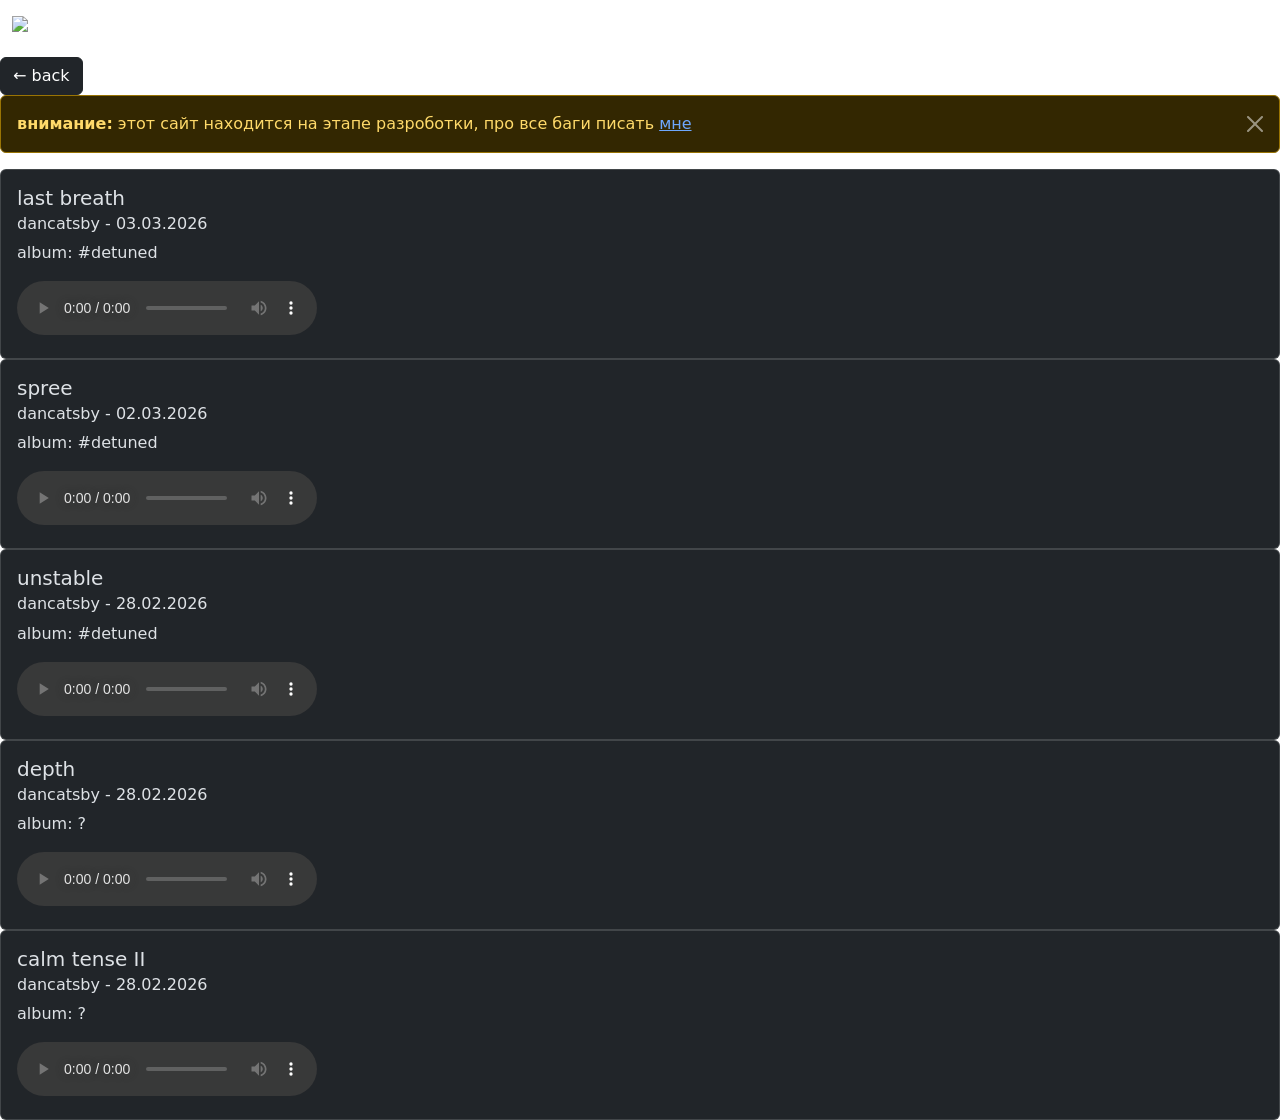
==== unrealease/index.html @ aa718f56 "Add files via upload" ====
<!doctype html>
<html lang="en">
  <head>
    <meta charset="utf-8" />
    <meta name="viewport" content="width=device-width, initial-scale=1" />
    <title>Bootstrap demo</title>
    <link
      href="https://cdn.jsdelivr.net/npm/bootstrap@5.3.8/dist/css/bootstrap.min.css"
      rel="stylesheet"
      integrity="sha384-sRIl4kxILFvY47J16cr9ZwB07vP4J8+LH7qKQnuqkuIAvNWLzeN8tE5YBujZqJLB"
      crossorigin="anonymous"
    />
    <link href="/c.s/index.css" rel="stylesheet" />
  </head>
  <body style="background-image: url(/c.s/img/ya_crutoi.jpg); background-size: cover;">
    <nav
      class="navbar bg-transparent"
      style="backdrop-filter: blur(2px)"
      data-bs-theme="dark"
    >
      <div class="container-fluid">
        <a class="navbar-brand" href="#">
          <img
            src="/c.s/img/cs.png"
            alt="Logo"
            width="28"
            height="28"
            class="d-inline-block align-text-top"
          />
          catsby.studios
        </a>
      </div>
    </nav>
    <a href="/c.s/index.html">
      <button type="button bg-color-transparent" class="btn btn-dark">← back</button>
    </a>
    <div class="alert alert-warning alert-dismissible fade show" role="alert" data-bs-theme="dark">
      <strong>внимание:</strong> этот сайт находится на этапе разроботки, про все баги писать <a href="https://t.me/dancatsby">мне</a>
      <button type="button" class="btn-close" data-bs-dismiss="alert" aria-label="Close"></button>
    </div>
    <div class="tracks">
      <div class="card" data-bs-theme="dark">
        <div class="card-body">
          <h5 class="card-title">last breath</h5>
          <h6 class="card-subtitle mb-2">dancatsby - 03.03.2026</h6>
          <p class="card-text">album: #detuned</p>
          <audio controls>
            <source src="last breath.wav" type="audio/wav" />
            Тег audio не поддерживается вашим браузером.
          </audio>
        </div>
      </div>
      <div class="card" data-bs-theme="dark">
        <div class="card-body">
          <h5 class="card-title">spree</h5>
          <h6 class="card-subtitle mb-2">dancatsby - 02.03.2026</h6>
          <p class="card-text">album: #detuned</p>
          <audio controls>
            <source src="spree.wav" type="audio/wav" />
            Тег audio не поддерживается вашим браузером.
          </audio>
        </div>
      </div>
      <div class="card" data-bs-theme="dark">
        <div class="card-body">
          <h5 class="card-title">unstable</h5>
          <h6 class="card-subtitle mb-2">dancatsby - 28.02.2026</h6>
          <p class="card-text">album: #detuned</p>
          <audio controls>
            <source src="unstable.wav" type="audio/wav" />
            Тег audio не поддерживается вашим браузером.
          </audio>
        </div>
      </div>
      <div class="card" data-bs-theme="dark">
        <div class="card-body">
          <h5 class="card-title">depth</h5>
          <h6 class="card-subtitle mb-2">dancatsby - 28.02.2026</h6>
          <p class="card-text">album: ?</p>
          <audio controls>
            <source src="depth.mp3" type="audio/mpeg" />
            Тег audio не поддерживается вашим браузером.
          </audio>
        </div>
      </div>
      <div class="card" data-bs-theme="dark">
        <div class="card-body">
          <h5 class="card-title">calm tense II</h5>
          <h6 class="card-subtitle mb-2">dancatsby - 28.02.2026</h6>
          <p class="card-text">album: ?</p>
          <audio controls>
            <source src="bagati_v2.mp3" type="audio/mpeg" />
            Тег audio не поддерживается вашим браузером.
          </audio>
        </div>
      </div>
    <script
      src="https://cdn.jsdelivr.net/npm/bootstrap@5.3.8/dist/js/bootstrap.bundle.min.js"
      integrity="sha384-FKyoEForCGlyvwx9Hj09JcYn3nv7wiPVlz7YYwJrWVcXK/BmnVDxM+D2scQbITxI"
      crossorigin="anonymous"
    ></script>
  </body>
</html>
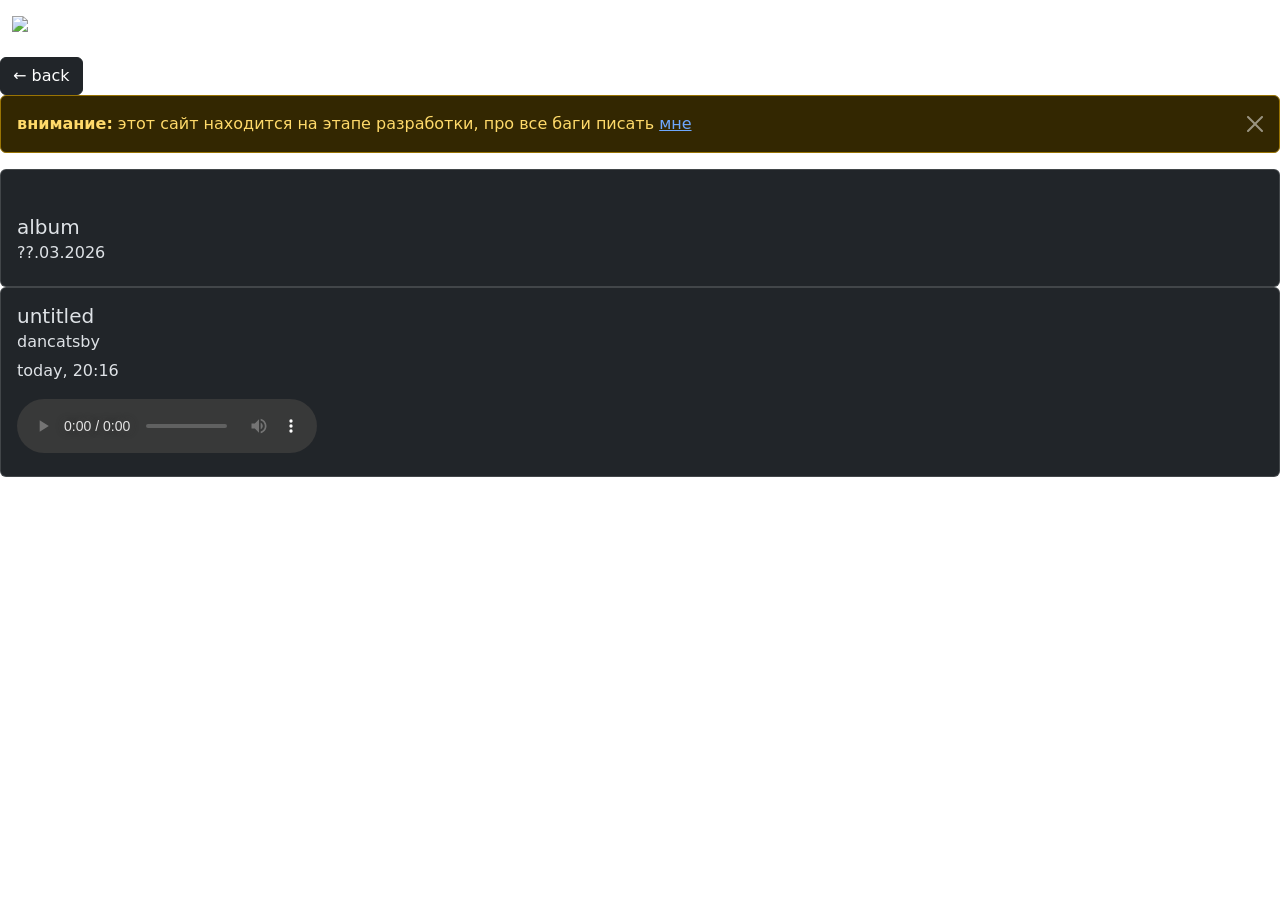
==== commit ae8e284b: "Update index.html" ====
--- a/unrealease/index.html
+++ b/unrealease/index.html
@@ -3,13 +3,14 @@
   <head>
     <meta charset="utf-8" />
     <meta name="viewport" content="width=device-width, initial-scale=1" />
-    <title>Bootstrap demo</title>
+    <title>catsby.studios</title>
     <link
       href="https://cdn.jsdelivr.net/npm/bootstrap@5.3.8/dist/css/bootstrap.min.css"
       rel="stylesheet"
       integrity="sha384-sRIl4kxILFvY47J16cr9ZwB07vP4J8+LH7qKQnuqkuIAvNWLzeN8tE5YBujZqJLB"
       crossorigin="anonymous"
     />
+    <link rel="icon" type="image/x-icon" href="img/cs.png">
     <link href="/c.s/index.css" rel="stylesheet" />
   </head>
   <body style="background-image: url(/c.s/img/ya_crutoi.jpg); background-size: cover;">
@@ -35,14 +36,21 @@
       <button type="button bg-color-transparent" class="btn btn-dark">← back</button>
     </a>
     <div class="alert alert-warning alert-dismissible fade show" role="alert" data-bs-theme="dark">
-      <strong>внимание:</strong> этот сайт находится на этапе разроботки, про все баги писать <a href="https://t.me/dancatsby">мне</a>
+      <strong>внимание:</strong> этот сайт находится на этапе разработки, про все баги писать <a href="https://t.me/dancatsby">мне</a>
       <button type="button" class="btn-close" data-bs-dismiss="alert" aria-label="Close"></button>
     </div>
     <div class="tracks">
       <div class="card" data-bs-theme="dark">
         <div class="card-body">
-          <h5 class="card-title">last breath</h5>
-          <h6 class="card-subtitle mb-2">dancatsby - 03.03.2026</h6>
+          <img style="border-radius: 10px; filter: blur(5px); user-select: none;" src="/c.s/img/Frame 214.png" width="100px" alt="">
+          <h5 style="margin-top: 5px;" class="card-title">album</h5>
+          <h6 class="card-subtitle mb-2">??.03.2026</h6>
+        </div>
+      </div>
+      <!-- <div class="card" data-bs-theme="dark">
+        <div class="card-body">
+          <h5 class="card-title" style="filter: blur(5px); user-select: none;">last breath</h5>
+          <h6 class="card-subtitle mb-2">dancatsby</h6>
           <p class="card-text">album: #detuned</p>
           <audio controls>
             <source src="last breath.wav" type="audio/wav" />
@@ -52,8 +60,8 @@
       </div>
       <div class="card" data-bs-theme="dark">
         <div class="card-body">
-          <h5 class="card-title">spree</h5>
-          <h6 class="card-subtitle mb-2">dancatsby - 02.03.2026</h6>
+          <h5 class="card-title" style="filter: blur(5px);  user-select: none;">spree</h5>
+          <h6 class="card-subtitle mb-2">dancatsby</h6>
           <p class="card-text">album: #detuned</p>
           <audio controls>
             <source src="spree.wav" type="audio/wav" />
@@ -63,33 +71,22 @@
       </div>
       <div class="card" data-bs-theme="dark">
         <div class="card-body">
-          <h5 class="card-title">unstable</h5>
-          <h6 class="card-subtitle mb-2">dancatsby - 28.02.2026</h6>
+          <h5 class="card-title" style="filter: blur(5px); user-select: none;">unstable</h5>
+          <h6 class="card-subtitle mb-2">dancatsby</h6>
           <p class="card-text">album: #detuned</p>
           <audio controls>
             <source src="unstable.wav" type="audio/wav" />
             Тег audio не поддерживается вашим браузером.
           </audio>
         </div>
-      </div>
+      </div> -->
       <div class="card" data-bs-theme="dark">
         <div class="card-body">
-          <h5 class="card-title">depth</h5>
-          <h6 class="card-subtitle mb-2">dancatsby - 28.02.2026</h6>
-          <p class="card-text">album: ?</p>
+          <h5 class="card-title">untitled</h5>
+          <h6 class="card-subtitle mb-2">dancatsby</h6>
+          <p class="card-text">today, 20:16</p>
           <audio controls>
-            <source src="depth.mp3" type="audio/mpeg" />
-            Тег audio не поддерживается вашим браузером.
-          </audio>
-        </div>
-      </div>
-      <div class="card" data-bs-theme="dark">
-        <div class="card-body">
-          <h5 class="card-title">calm tense II</h5>
-          <h6 class="card-subtitle mb-2">dancatsby - 28.02.2026</h6>
-          <p class="card-text">album: ?</p>
-          <audio controls>
-            <source src="bagati_v2.mp3" type="audio/mpeg" />
+            <source src="untitled2.flac" type="audio/flac" />
             Тег audio не поддерживается вашим браузером.
           </audio>
         </div>
